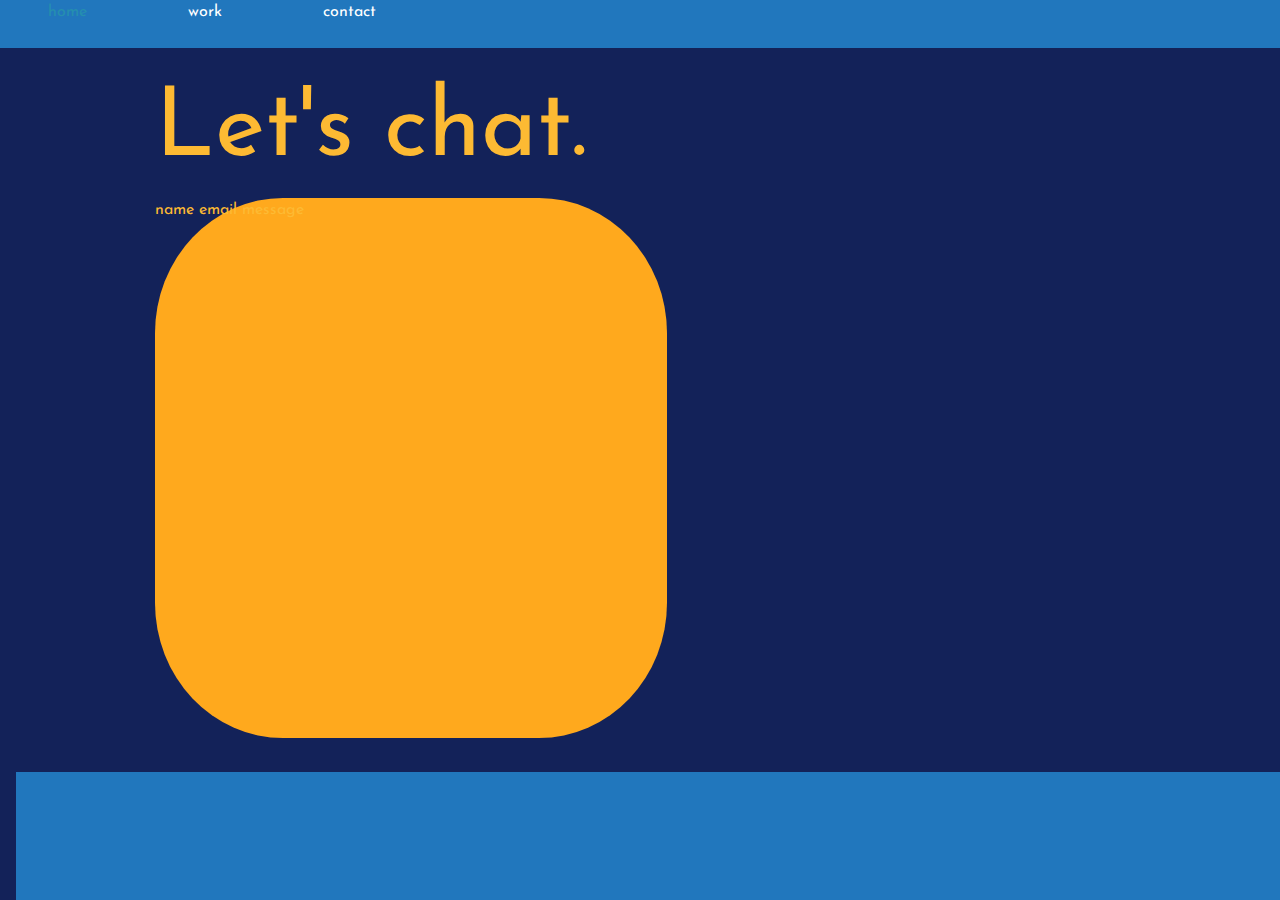
==== contact.html @ 8efd7e79 "Add files via upload" ====
<!DOCTYPE html>
<head>
  <meta charset="utf-8">
  <meta name="description" content="My personal page on the Web">
  <meta name="viewport" content="width=device-width, initial-scale=1">
  <link href="css/foundation.min.css" rel="stylesheet">
  <link href="https://fonts.googleapis.com/css?family=Josefin+Sans:300,400,600,700" rel="stylesheet">
 <link href="css/style.css" rel="stylesheet">
 <title>Becca Dilts Design</title>
</head>
<body>
	<header> 
<a href="index.html"> home </a>
		<a href="work.html">work</a>
	<a href="contact.html">contact</a>
		</header>
	<main>
		<div class="row">
			<div class="column small-12">
		<h1>Let's chat.</h1>
		<div class="contact">
			name
			email
			message
		</div>
		</div>
	</div>

	<footer>

		<div class="socials">
		</div>
		
	</footer>
	
	</main>
</body>
---- css/style.css ----
body {
margin: 0;
padding: 0;
background-color: #132259;
font-family:'Josefin Sans', sans-serif;
}
.h1, .h2, .h3, .h4, .h5, .h6, h1, h2, h3, h4, h5, h6{

	font-family: inherit;
}
header {
width: 100%;
height:3em;
background-color: #2177BD;
position: fixed;
}

header a {

	padding-left: 3em;
	padding-top: 2em;
	padding-right: 3em;
	text-align: center;
	color: white;
}
main {
	padding: 1em;

	
	color:#FDBA33;
}
h1 {
	margin: 0;
	padding-top: .5em;
	font-size: 6em;

}

h2 {
font-size: 4em;
}

.home-container{
	max-width: 100%;
	max-height: auto;
	background-color: black;
	background-image:('images/fern.jpg');
	position: cover; 

}
img {
	max-width: 100%;
}

.img-grid {
	width: 100%;
	height:auto;
}

.image-grid .column {
	padding:0;
}

.image-grid img {
	display: block;
	
	
	
}

.contact {
	position: absolute;
	width:40%;
	height:60%;
	background-color: #FFA91D;
	border-radius: 25%;
}



footer {
	position: absolute;
bottom: 0;
	height:8em;
	width:100%;
	background-color: #2177BD;
}
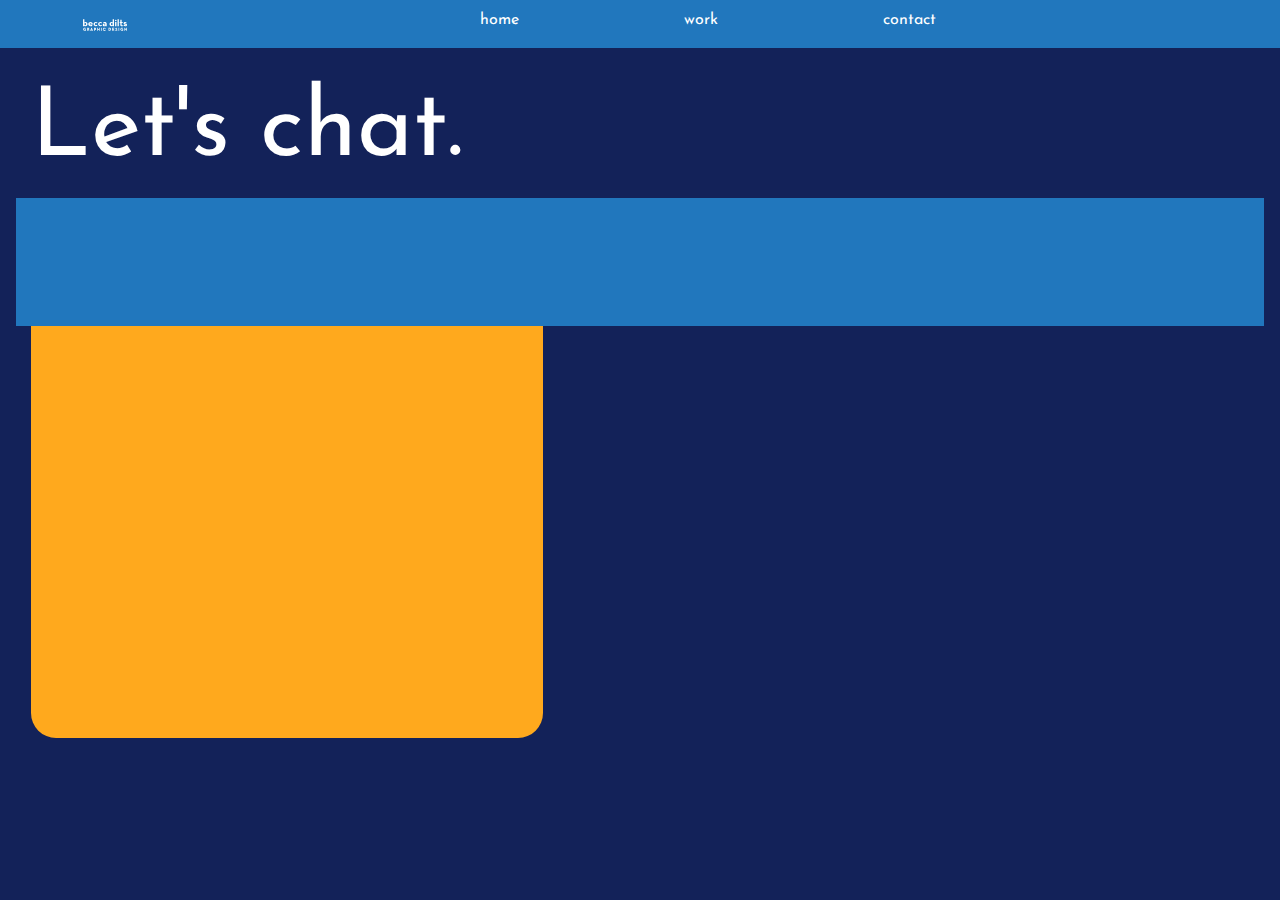
==== commit 7591a0f3: "Add files via upload" ====
--- a/contact.html
+++ b/contact.html
@@ -10,9 +10,13 @@
 </head>
 <body>
 	<header> 
-<a href="index.html"> home </a>
+<div class="branding">
+		<a href="index.html"><img src="images/logo-18.svg"></a></div>
+		<div class="links">
+		<a href="index.html">home</a>
 		<a href="work.html">work</a>
 	<a href="contact.html">contact</a>
+</div>
 		</header>
 	<main>
 		<div class="row">
--- a/css/style.css
+++ b/css/style.css
@@ -8,21 +8,55 @@
 .h1, .h2, .h3, .h4, .h5, .h6, h1, h2, h3, h4, h5, h6{
 
 	font-family: inherit;
+	color: #ffffff;
 }
 header {
 width: 100%;
 height:3em;
 background-color: #2177BD;
 position: fixed;
+z-index: 1;
 }
+header img {
+	width: 50px;
+	height:50px;
+	display: inline-block;
+	border-radius: 50%;
+}
+.socials {
+position: fixed;
+top: .5em;
+right: .5em;
+
+}
+.branding {
+	display: inline-block;
+	position: fixed;
+	max-width: 7em;
+}
+
+.links {
+	position: fixed;
+	left:25em;
+	top:0.5em;
+}
+
 
 header a {
 
-	padding-left: 3em;
+	margin-left: 5em;
 	padding-top: 2em;
-	padding-right: 3em;
+	margin-right: 5em;
 	text-align: center;
 	color: white;
+}
+
+
+.hello img {
+	max-width: 50%;
+	height:auto;
+	
+	right:50em;
 }
 main {
 	padding: 1em;
@@ -41,21 +75,32 @@
 font-size: 4em;
 }
 
-.home-container{
-	max-width: 100%;
-	max-height: auto;
-	background-color: black;
-	background-image:('images/fern.jpg');
-	position: cover; 
+p{
+	max-width: 35em;
+	color: white;
 
+}
+
+.button {
+	color: white;
+	border-radius: 50px;
+	background-color:#2177BD; 
+	font-size: 3em;
+	width:10em;
+	height:2em;
+	padding-top: 0.5em;
 }
 img {
 	max-width: 100%;
 }
 
+.row {
+	max-width: 100%;
+}
 .img-grid {
 	width: 100%;
 	height:auto;
+	margin-bottom: 12em;
 }
 
 .image-grid .column {
@@ -64,25 +109,80 @@
 
 .image-grid img {
 	display: block;
+	overflow:contain;
+
+}
+figure {
+  position: relative;
+}
+
+figure img {
+
+display: block;
+width: 100%;
+}
 	
-	
+	figcaption {
+  background-color:rgba(44,126, 192,0.85);
+  display:block;
+  color: white;
+  text-align:center;
+  opacity: 0;
+  height: 50%;
+  width: 100%;
+  position:absolute;
+  bottom:  -50%;
+  left:0;
+  padding:2em 1em;
+  font-size: 2em;
+  line-height: 1.6;
+  
+  letter-spacing: -0.03em;
+  transition: all .3s ease;
+}
+
+
+figure:hover figcaption {
+opacity: 1;
+transform: translateY(-90%);
 	
 }
+section {
+	padding-bottom: 5em;
+}
+.artwork{
+	display: inline-block;
+	position: relative;
+	left:0;
+	max-width: 50%;
+	height:auto;
+}
 
+.description {
+	display:inline-block;
+	float:right;
+}
 .contact {
 	position: absolute;
 	width:40%;
 	height:60%;
 	background-color: #FFA91D;
-	border-radius: 25%;
+	border-radius: 25px;
 }
 
 
 
 footer {
-	position: absolute;
+	position: relative;
 bottom: 0;
 	height:8em;
 	width:100%;
 	background-color: #2177BD;
-}+}
+footer img {
+	width: 50px;
+	height:50px;display: inline-block;
+
+	background-color: white;
+	border-radius: 50%;
+}
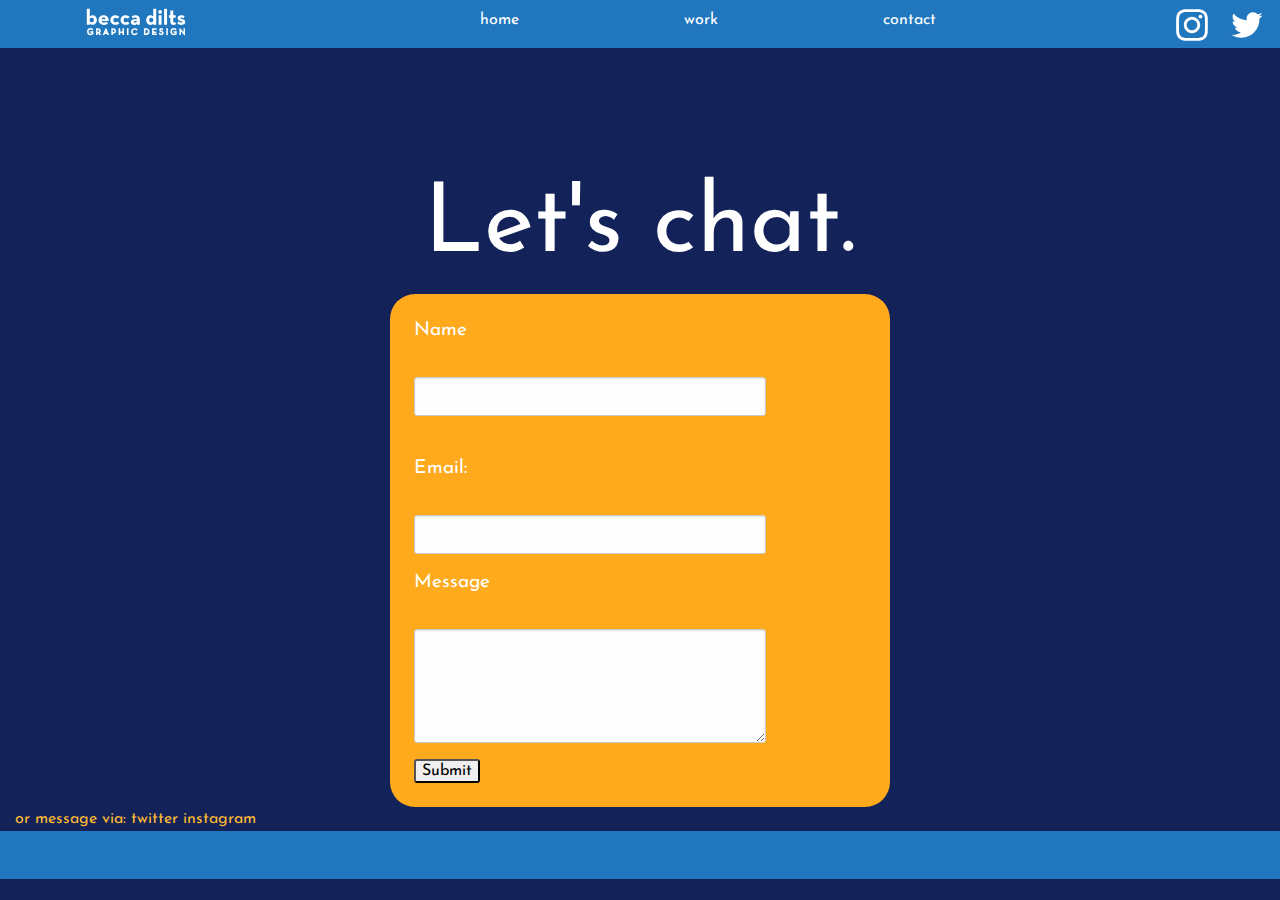
==== commit 4d6b7800: "Add files via upload" ====
--- a/contact.html
+++ b/contact.html
@@ -17,23 +17,38 @@
 		<a href="work.html">work</a>
 	<a href="contact.html">contact</a>
 </div>
+<div class="socials">
+<a href="https://www.instagram.com/becdilts"><img src="images/glyph-logo_May2016-01.svg"></a>
+<a href="https://twitter.com/becdilts"><img src="images/Twitter_Logo_Blue.svg"></a></div>
 		</header>
 	<main>
 		<div class="row">
 			<div class="column small-12">
 		<h1>Let's chat.</h1>
-		<div class="contact">
-			name
-			email
-			message
+		<div class="bubble">
+<div class="contact">
+			<form>
+  <h6>Name</h6><br>
+  <input type="text" name="firstname">
+  <br>
+  <h6>Email:</h6><br>
+  <input type="text" name="email">
+  <h6>Message</h6><br>
+    <textarea rows="4" cols="50"></textarea>
+  <input type="submit" value="Submit">
+</form>
+
 		</div>
+	</div>
+		or message via:
+twitter
+instagram
 		</div>
 	</div>
 
 	<footer>
 
-		<div class="socials">
-		</div>
+		
 		
 	</footer>
 	
--- a/css/style.css
+++ b/css/style.css
@@ -18,16 +18,22 @@
 z-index: 1;
 }
 header img {
-	width: 50px;
-	height:50px;
+	
 	display: inline-block;
-	border-radius: 50%;
 }
 .socials {
 position: fixed;
-top: .5em;
+top: 0;
 right: .5em;
 
+
+}
+.socials img {
+	height:50px;
+	margin:0;
+}
+.socials a{
+	margin: 0;
 }
 .branding {
 	display: inline-block;
@@ -59,7 +65,7 @@
 	right:50em;
 }
 main {
-	padding: 1em;
+	padding-top: 7em;
 
 	
 	color:#FDBA33;
@@ -68,6 +74,7 @@
 	margin: 0;
 	padding-top: .5em;
 	font-size: 6em;
+	text-align: center;
 
 }
 
@@ -89,6 +96,13 @@
 	width:10em;
 	height:2em;
 	padding-top: 0.5em;
+}
+.button a {
+color: white;
+}
+
+.button:hover {
+	opacity: 1;
 }
 img {
 	max-width: 100%;
@@ -162,27 +176,48 @@
 	display:inline-block;
 	float:right;
 }
-.contact {
-	position: absolute;
+
+.tag {
+	font-size: .8em;
+	text-transform: uppercase;
+	text-decoration: underline;
+}
+.bubble {
+	position: relative;
+	margin-right: auto;
+	margin-left: auto;
 	width:40%;
 	height:60%;
 	background-color: #FFA91D;
 	border-radius: 25px;
 }
+h6 {
+	display: block;
+	font-size: 1.2em;
+}
+.contact {
+	position: relative;
+	width:80%;
+	height:auto;
+	
+	padding: 1.5em;
+	}
+input[type=textarea]{
+	width:100%;
+	height:100%;
+	
+	
+}
 
 
 
 footer {
 	position: relative;
 bottom: 0;
-	height:8em;
+	height:3em;
 	width:100%;
 	background-color: #2177BD;
-}
-footer img {
-	width: 50px;
-	height:50px;display: inline-block;
-
-	background-color: white;
-	border-radius: 50%;
-}
+
+}
+
+
